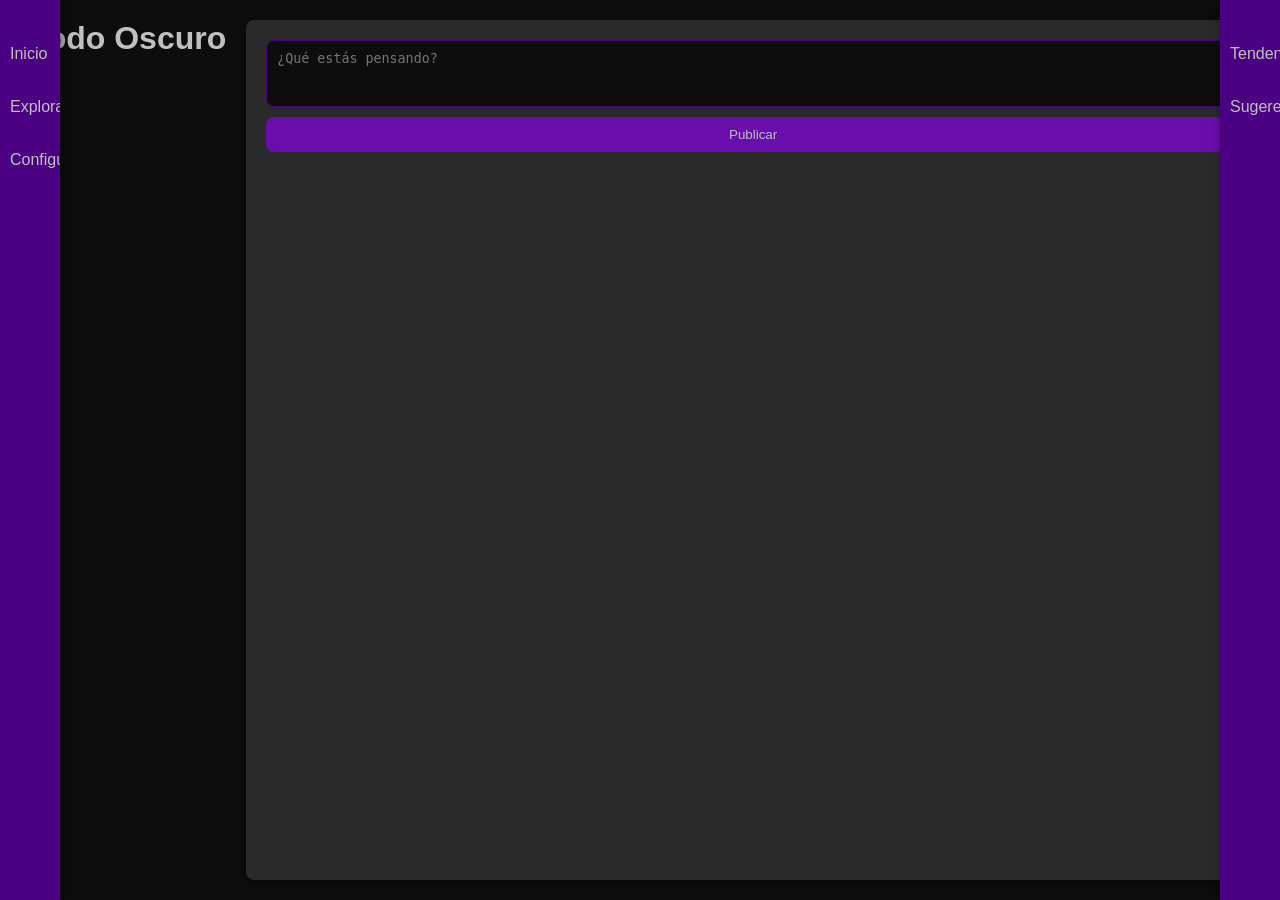
==== index.html @ d4f602e4 "main update Some changes  Co-Authored-By: Shukensha-sys <182382533+Shukensha-sys@users.noreply.githu" ====
<!DOCTYPE html>
<html lang="en">
<head>
    <meta charset="UTF-8">
    <meta name="viewport" content="width=device-width, initial-scale=1.0">
    <title>Proyecto Gótico</title>
    <link rel="stylesheet" href="css/global.css">
    <link rel="stylesheet" href="css/layout.css">
    <link rel="stylesheet" href="css/sidebar.css">
</head>
<body>
    <!-- Barra lateral izquierda -->
    <nav class="sidebar left">
        <ul>
            <li><a href="#">Inicio</a></li>
            <li><a href="#">Explorar</a></li>
            <li><a href="#">Configuración</a></li>
        </ul>
    </nav>

    <!-- Contenedor principal -->
    <main>
        <!-- Encabezado -->
        <header>
            <h1>Modo Oscuro</h1>
        </header>

        <!-- Cuadro de contenido principal -->
        <section class="content">
            <form id="tweetForm">
                <textarea placeholder="¿Qué estás pensando?" rows="3"></textarea>
                <button type="submit">Publicar</button>
            </form>
            <div id="feed">
                <!-- Los tweets generados dinámicamente aparecerán aquí -->
            </div>
        </section>
    </main>

    <!-- Barra lateral derecha -->
    <nav class="sidebar right">
        <ul>
            <li><a href="#">Tendencias</a></li>
            <li><a href="#">Sugerencias</a></li>
        </ul>
    </nav>

    <script src="js/sidebar.js"></script>
</body>
</html>
---- css/global.css ----
:root {
    --dark-violet: #4B0082;
    --black: #0D0D0D;
    --gunmetal-gray: #2A2A2A;
    --silver: #C0C0C0;
    --rich-purple: #6A0DAD;
    --text-color: var(--silver);
    --border-radius: 8px;
}

* {
    margin: 0;
    padding: 0;
    box-sizing: border-box;
}

body {
    background-color: var(--black);
    color: var(--text-color);
    font-family: Arial, sans-serif;
    display: flex;
    min-height: 100vh;
}
---- css/layout.css ----
main {
    display: flex;
    flex: 1;
    padding: 20px;
    gap: 20px;
}

header {
    text-align: center;
    color: var(--silver);
    margin-bottom: 20px;
}

.content {
    flex: 2;
    background-color: var(--gunmetal-gray);
    border-radius: var(--border-radius);
    padding: 20px;
    box-shadow: 0 2px 10px rgba(0, 0, 0, 0.5);
}

form {
    display: flex;
    flex-direction: column;
    gap: 10px;
}

textarea {
    width: 100%;
    resize: none;
    padding: 10px;
    border: 1px solid var(--dark-violet);
    border-radius: var(--border-radius);
    background-color: var(--black);
    color: var(--silver);
}

button {
    background-color: var(--rich-purple);
    color: var(--silver);
    padding: 10px;
    border: none;
    border-radius: var(--border-radius);
    cursor: pointer;
    transition: background-color 0.3s ease;
}

button:hover {
    background-color: var(--dark-violet);
}
---- css/sidebar.css ----
.sidebar {
    width: 60px; /* Contraída inicialmente */
    background-color: var(--dark-violet);
    transition: width 0.3s ease;
    overflow: hidden;
    position: fixed;
    top: 0;
    bottom: 0;
    display: flex;
    flex-direction: column;
    align-items: center;
    padding-top: 20px;
    box-shadow: 2px 0 10px rgba(0, 0, 0, 0.5);
    color: var(--text-color);
}

.sidebar.left {
    left: 0;
}

.sidebar.right {
    right: 0;
}

.sidebar:hover {
    width: 200px; /* Se expande al pasar el mouse */
    padding-left: 10px;
    padding-right: 10px;
}

.sidebar ul {
    list-style: none;
    padding: 0;
    width: 100%;
}

.sidebar li {
    margin: 15px 0;
}

.sidebar a {
    text-decoration: none;
    color: var(--silver);
    display: block;
    padding: 10px;
    border-radius: var(--border-radius);
    transition: background-color 0.3s ease, color 0.3s ease;
}

.sidebar a:hover {
    background-color: var(--rich-purple);
    color: var(--black);
}
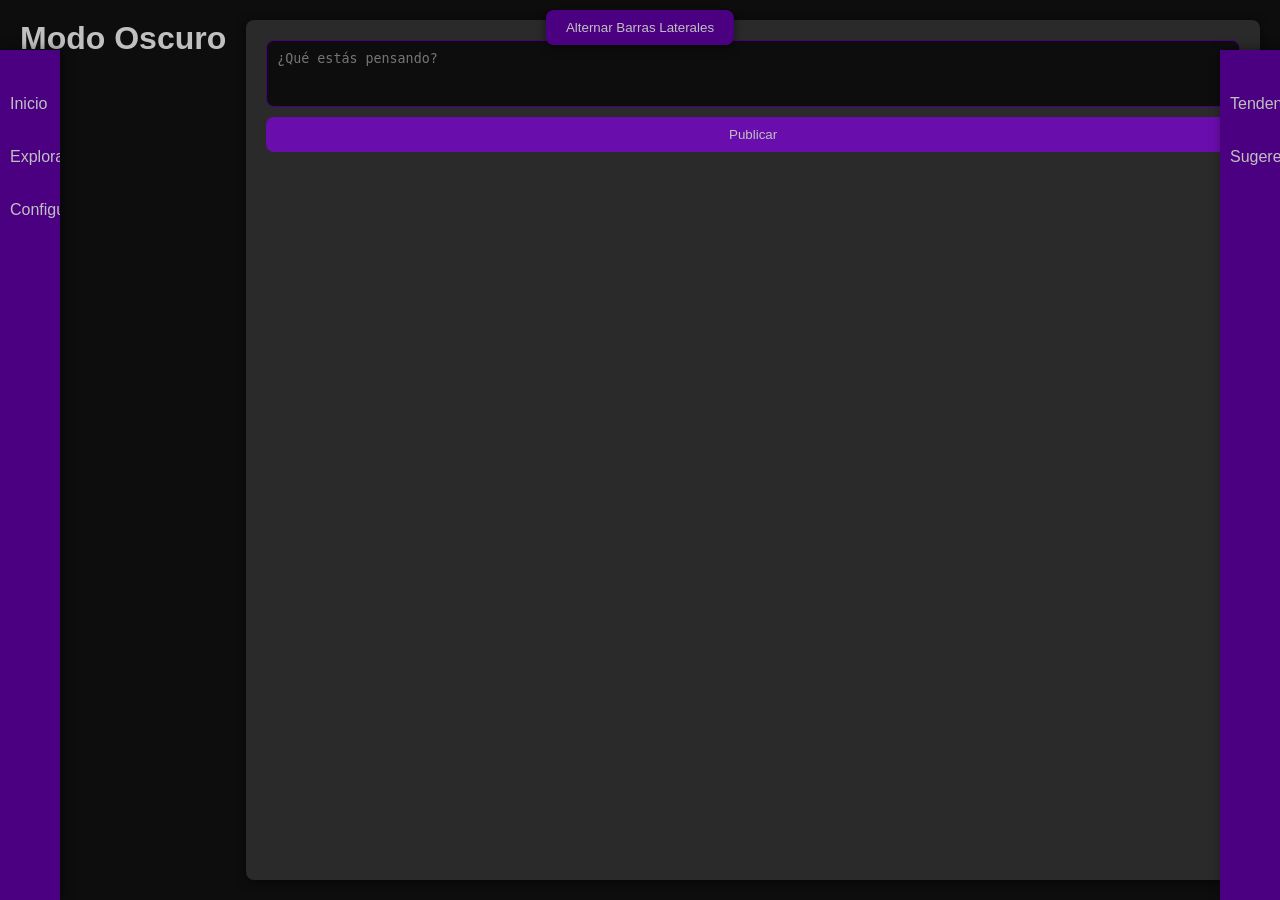
==== commit d06b7297: "sidebar updates interactiviti in the sidevar added  Co-Authored-By: Shukensha-sys <182382533+Shukens" ====
--- a/index.html
+++ b/index.html
@@ -9,6 +9,9 @@
     <link rel="stylesheet" href="css/sidebar.css">
 </head>
 <body>
+    <!-- Botón de alternancia -->
+    <button id="toggleSidebar">Alternar Barras Laterales</button>
+
     <!-- Barra lateral izquierda -->
     <nav class="sidebar left">
         <ul>
@@ -20,20 +23,15 @@
 
     <!-- Contenedor principal -->
     <main>
-        <!-- Encabezado -->
         <header>
             <h1>Modo Oscuro</h1>
         </header>
-
-        <!-- Cuadro de contenido principal -->
         <section class="content">
             <form id="tweetForm">
                 <textarea placeholder="¿Qué estás pensando?" rows="3"></textarea>
                 <button type="submit">Publicar</button>
             </form>
-            <div id="feed">
-                <!-- Los tweets generados dinámicamente aparecerán aquí -->
-            </div>
+            <div id="feed"></div>
         </section>
     </main>
 
--- a/css/sidebar.css
+++ b/css/sidebar.css
@@ -1,10 +1,10 @@
 .sidebar {
-    width: 60px; /* Contraída inicialmente */
+    width: 60px; /* Tamaño reducido */
     background-color: var(--dark-violet);
     transition: width 0.3s ease;
     overflow: hidden;
     position: fixed;
-    top: 0;
+    top: 50px; /* Deja espacio para el botón de alternancia */
     bottom: 0;
     display: flex;
     flex-direction: column;
@@ -22,8 +22,8 @@
     right: 0;
 }
 
-.sidebar:hover {
-    width: 200px; /* Se expande al pasar el mouse */
+.sidebar.expanded {
+    width: 200px; /* Tamaño expandido */
     padding-left: 10px;
     padding-right: 10px;
 }
@@ -50,4 +50,23 @@
 .sidebar a:hover {
     background-color: var(--rich-purple);
     color: var(--black);
+}
+
+#toggleSidebar {
+    position: fixed;
+    top: 10px;
+    left: 50%;
+    transform: translateX(-50%);
+    background-color: var(--dark-violet);
+    color: var(--silver);
+    border: none;
+    border-radius: var(--border-radius);
+    padding: 10px 20px;
+    cursor: pointer;
+    box-shadow: 0 2px 10px rgba(0, 0, 0, 0.5);
+    transition: background-color 0.3s ease;
+}
+
+#toggleSidebar:hover {
+    background-color: var(--rich-purple);
 }
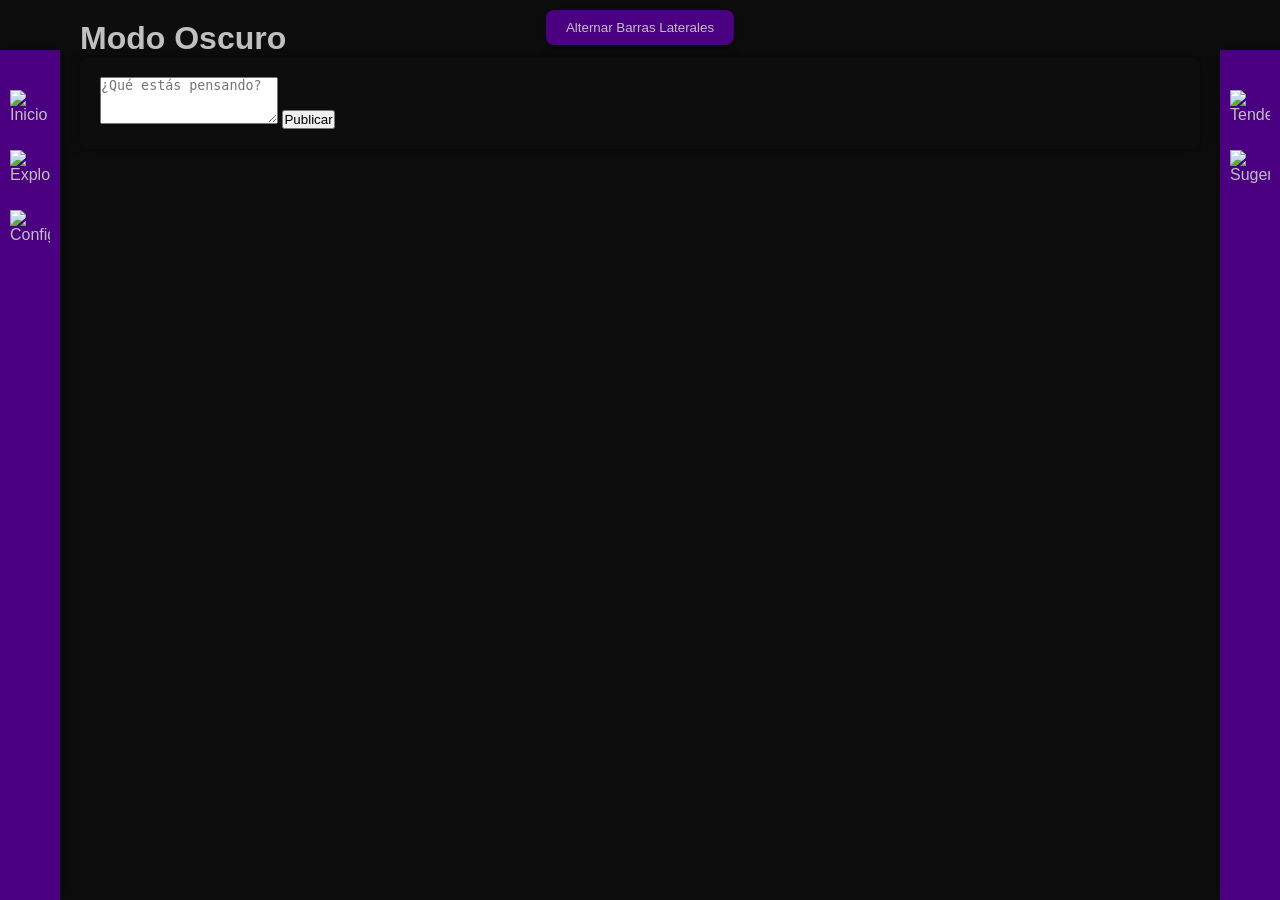
==== commit 6652ef32: "bugs in the sidebar fixed the sidebar and main  Co-Authored-By: Shukensha-sys <182382533+Shukensha-s" ====
--- a/index.html
+++ b/index.html
@@ -7,6 +7,7 @@
     <link rel="stylesheet" href="css/global.css">
     <link rel="stylesheet" href="css/layout.css">
     <link rel="stylesheet" href="css/sidebar.css">
+    <link rel="icon" href="icons/favicon.ico" type="image/x-icon">
 </head>
 <body>
     <!-- Botón de alternancia -->
@@ -15,9 +16,9 @@
     <!-- Barra lateral izquierda -->
     <nav class="sidebar left">
         <ul>
-            <li><a href="#">Inicio</a></li>
-            <li><a href="#">Explorar</a></li>
-            <li><a href="#">Configuración</a></li>
+            <li><img src="icons/home.ico" alt="Inicio" class="sidebar-icon"></li>
+            <li><img src="icons/explore.ico" alt="Explorar" class="sidebar-icon"></li>
+            <li><img src="icons/settings.ico" alt="Configuración" class="sidebar-icon"></li>
         </ul>
     </nav>
 
@@ -38,8 +39,8 @@
     <!-- Barra lateral derecha -->
     <nav class="sidebar right">
         <ul>
-            <li><a href="#">Tendencias</a></li>
-            <li><a href="#">Sugerencias</a></li>
+            <li><img src="icons/trending.ico" alt="Tendencias" class="sidebar-icon"></li>
+            <li><img src="icons/suggestions.ico" alt="Sugerencias" class="sidebar-icon"></li>
         </ul>
     </nav>
 
--- a/css/layout.css
+++ b/css/layout.css
@@ -1,50 +1,71 @@
-main {
+body {
     display: flex;
-    flex: 1;
-    padding: 20px;
-    gap: 20px;
+    flex-direction: row;
+    height: 100vh;
+    margin: 0;
+    background-color: var(--black);
+    color: var(--text-color);
 }
 
-header {
-    text-align: center;
-    color: var(--silver);
-    margin-bottom: 20px;
+/* Barras laterales */
+.sidebar {
+    position: fixed;
+    top: 0;
+    bottom: 0;
+    width: 60px; /* Estado reducido */
+    background-color: var(--dark-violet);
+    transition: width 0.3s ease, background-color 0.3s ease;
+    overflow: hidden;
+    box-shadow: 2px 0 10px rgba(0, 0, 0, 0.5);
 }
 
-.content {
-    flex: 2;
-    background-color: var(--gunmetal-gray);
-    border-radius: var(--border-radius);
-    padding: 20px;
-    box-shadow: 0 2px 10px rgba(0, 0, 0, 0.5);
+.sidebar.expanded {
+    width: 200px; /* Estado expandido */
 }
 
-form {
-    display: flex;
-    flex-direction: column;
-    gap: 10px;
+.sidebar.left {
+    left: 0;
 }
 
-textarea {
-    width: 100%;
-    resize: none;
-    padding: 10px;
-    border: 1px solid var(--dark-violet);
-    border-radius: var(--border-radius);
-    background-color: var(--black);
-    color: var(--silver);
+.sidebar.right {
+    right: 0;
 }
 
-button {
-    background-color: var(--rich-purple);
-    color: var(--silver);
-    padding: 10px;
-    border: none;
-    border-radius: var(--border-radius);
-    cursor: pointer;
-    transition: background-color 0.3s ease;
+/* Ajuste del contenido principal */
+main {
+    flex: 1;
+    margin-left: 60px; /* Espacio para la barra lateral izquierda */
+    margin-right: 60px; /* Espacio para la barra lateral derecha */
+    background-color: var(--dark-gray);
+    padding: 20px;
+    box-sizing: border-box;
 }
 
-button:hover {
-    background-color: var(--dark-violet);
+main.expanded-left {
+    margin-left: 200px; /* Ajusta al expandir la barra izquierda */
+}
+
+main.expanded-right {
+    margin-right: 200px; /* Ajusta al expandir la barra derecha */
+}
+
+/* Íconos de las barras laterales */
+.sidebar-icon {
+    display: block;
+    margin: 20px auto;
+    width: 40px;
+    height: 40px;
+    transition: opacity 0.3s ease;
+}
+
+.sidebar.expanded .sidebar-icon {
+    display: none;
+}
+
+/* Contenido principal */
+.content {
+    background-color: var(--gray);
+    padding: 20px;
+    border-radius: var(--border-radius);
+    box-shadow: 0 0 10px rgba(0, 0, 0, 0.5);
 }
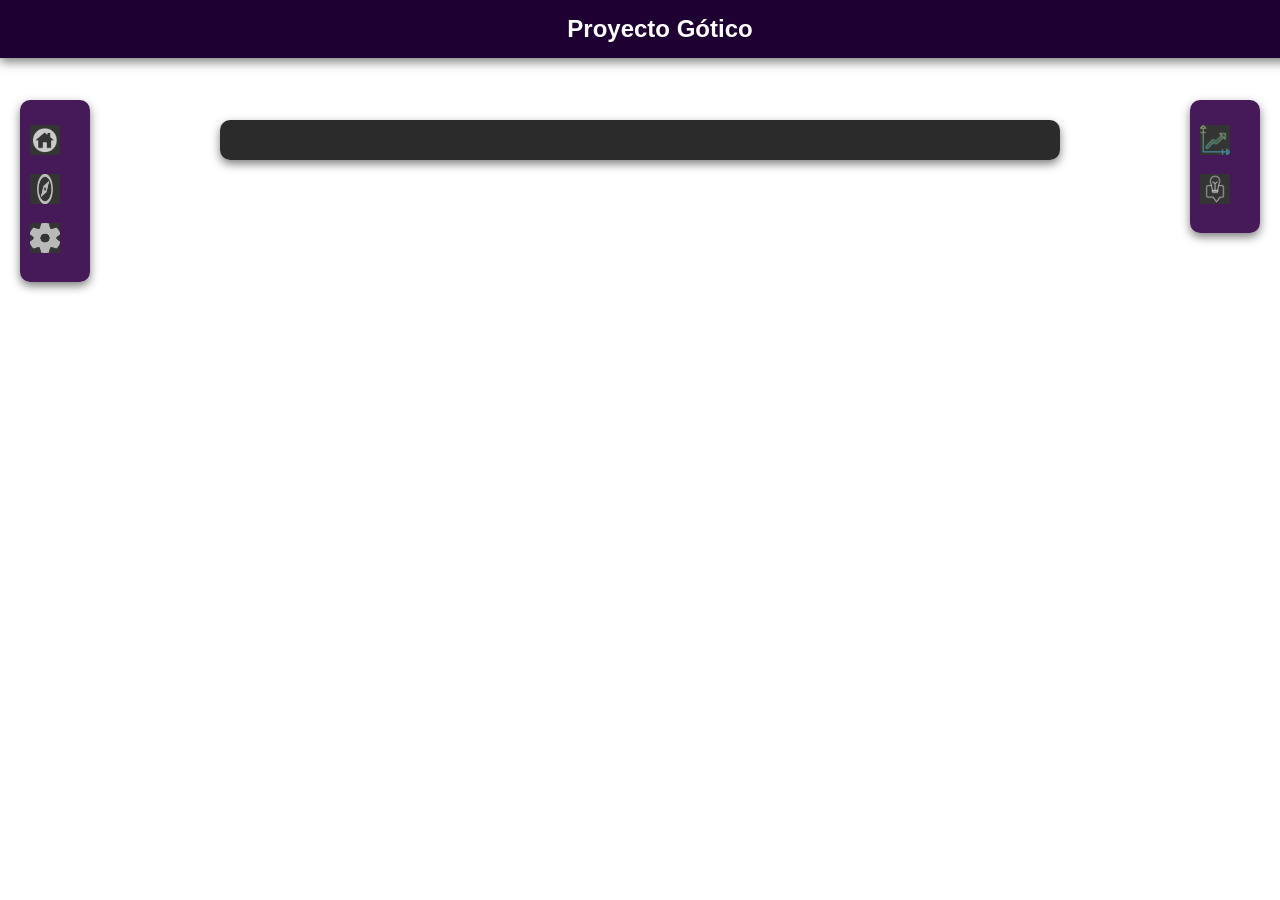
==== commit 2d9200d1: "much work secctions are independients  Co-Authored-By: Shukensha-sys <182382533+Shukensha-sys@users." ====
--- a/index.html
+++ b/index.html
@@ -4,46 +4,44 @@
     <meta charset="UTF-8">
     <meta name="viewport" content="width=device-width, initial-scale=1.0">
     <title>Proyecto Gótico</title>
-    <link rel="stylesheet" href="css/global.css">
-    <link rel="stylesheet" href="css/layout.css">
-    <link rel="stylesheet" href="css/sidebar.css">
-    <link rel="icon" href="icons/favicon.ico" type="image/x-icon">
+    <link rel="stylesheet" href="css/sidebar-left.css">
+    <link rel="stylesheet" href="css/sidebar-right.css">
+    <link rel="stylesheet" href="css/title.css">
+    <link rel="stylesheet" href="css/main.css">
+    <script src="js/navigation.js" defer></script>
 </head>
 <body>
-    <!-- Botón de alternancia -->
-    <button id="toggleSidebar">Alternar Barras Laterales</button>
+    <!-- Título/Navegación -->
+    <header id="title">
+        <h1>Proyecto Gótico</h1>
+    </header>
 
     <!-- Barra lateral izquierda -->
-    <nav class="sidebar left">
+    <nav id="sidebar-left">
         <ul>
-            <li><img src="icons/home.ico" alt="Inicio" class="sidebar-icon"></li>
-            <li><img src="icons/explore.ico" alt="Explorar" class="sidebar-icon"></li>
-            <li><img src="icons/settings.ico" alt="Configuración" class="sidebar-icon"></li>
+            <li><img src="icons/home.ico" alt="Inicio"></li>
+            <li><img src="icons/explore.ico" alt="Explorar"></li>
+            <li><img src="icons/settings.ico" alt="Configuración"></li>
         </ul>
     </nav>
 
-    <!-- Contenedor principal -->
-    <main>
-        <header>
-            <h1>Modo Oscuro</h1>
-        </header>
-        <section class="content">
-            <form id="tweetForm">
-                <textarea placeholder="¿Qué estás pensando?" rows="3"></textarea>
-                <button type="submit">Publicar</button>
-            </form>
-            <div id="feed"></div>
+    <!-- Contenido principal -->
+    <main id="main">
+        <!-- Boceto de contenido -->
+        <!-- 
+        <section>
+            <h2>Título del contenido</h2>
+            <p>Descripción del contenido que agregaré en el futuro...</p>
         </section>
+        -->
     </main>
 
     <!-- Barra lateral derecha -->
-    <nav class="sidebar right">
+    <nav id="sidebar-right">
         <ul>
-            <li><img src="icons/trending.ico" alt="Tendencias" class="sidebar-icon"></li>
-            <li><img src="icons/suggestions.ico" alt="Sugerencias" class="sidebar-icon"></li>
+            <li><img src="icons/trending.ico" alt="Tendencias"></li>
+            <li><img src="icons/suggestions.ico" alt="Sugerencias"></li>
         </ul>
     </nav>
-
-    <script src="js/sidebar.js"></script>
 </body>
 </html>
--- a/css/sidebar-left.css
+++ b/css/sidebar-left.css
@@ -0,0 +1,38 @@
+/* Barra lateral izquierda */
+#sidebar-left {
+    position: absolute;
+    top: 100px;
+    left: 20px;
+    width: 50px;
+    background: rgba(50, 0, 70, 0.9); /* Fondo translúcido */
+    border-radius: 10px;
+    padding: 10px;
+    box-shadow: 0px 4px 10px rgba(0, 0, 0, 0.5);
+    transition: all 0.3s ease;
+    z-index: 500; /* Asegurar que flota sobre el contenido */
+}
+
+#sidebar-left ul {
+    list-style: none;
+    padding: 0;
+    margin: 0;
+}
+
+#sidebar-left li {
+    margin: 15px 0;
+}
+
+#sidebar-left img {
+    width: 30px;
+    height: 30px;
+    filter: invert(80%);
+    transition: transform 0.2s ease;
+}
+
+#sidebar-left:hover {
+    width: 200px;
+}
+
+#sidebar-left:hover img {
+    transform: scale(1.2);
+}
--- a/css/sidebar-right.css
+++ b/css/sidebar-right.css
@@ -0,0 +1,38 @@
+/* Barra lateral derecha */
+#sidebar-right {
+    position: absolute;
+    top: 100px;
+    right: 20px;
+    width: 50px;
+    background: rgba(50, 0, 70, 0.9); /* Fondo translúcido */
+    border-radius: 10px;
+    padding: 10px;
+    box-shadow: 0px 4px 10px rgba(0, 0, 0, 0.5);
+    transition: all 0.3s ease;
+    z-index: 500;
+}
+
+#sidebar-right ul {
+    list-style: none;
+    padding: 0;
+    margin: 0;
+}
+
+#sidebar-right li {
+    margin: 15px 0;
+}
+
+#sidebar-right img {
+    width: 30px;
+    height: 30px;
+    filter: invert(80%);
+    transition: transform 0.2s ease;
+}
+
+#sidebar-right:hover {
+    width: 200px;
+}
+
+#sidebar-right:hover img {
+    transform: scale(1.2);
+}
--- a/css/title.css
+++ b/css/title.css
@@ -0,0 +1,25 @@
+/* Título o barra de navegación superior */
+#title {
+    position: fixed;
+    top: 0;
+    left: 0;
+    width: 100%;
+    background: #1e0032; /* Color oscuro */
+    color: white;
+    padding: 15px 20px;
+    font-family: Arial, sans-serif;
+    font-size: 18px;
+    text-align: center;
+    z-index: 1000;
+    box-shadow: 0px 4px 10px rgba(0, 0, 0, 0.5);
+    transition: top 0.3s ease;
+}
+
+#title.hidden {
+    top: -70px; /* Ocultar cuando se desplaza hacia abajo */
+}
+
+#title h1 {
+    margin: 0;
+    font-size: 24px;
+}
--- a/css/main.css
+++ b/css/main.css
@@ -0,0 +1,24 @@
+/* Contenedor principal */
+#main {
+    margin: 120px auto; /* Asegura espacio para la barra de título */
+    padding: 20px;
+    max-width: 800px;
+    background: rgba(20, 20, 20, 0.9); /* Fondo oscuro */
+    color: white;
+    font-family: Arial, sans-serif;
+    font-size: 16px;
+    border-radius: 10px;
+    box-shadow: 0px 4px 10px rgba(0, 0, 0, 0.5);
+    z-index: 1;
+}
+
+#main h2 {
+    font-size: 24px;
+    margin-bottom: 10px;
+    color: #a46eda; /* Tono violeta */
+}
+
+#main p {
+    line-height: 1.6;
+    margin-bottom: 20px;
+}
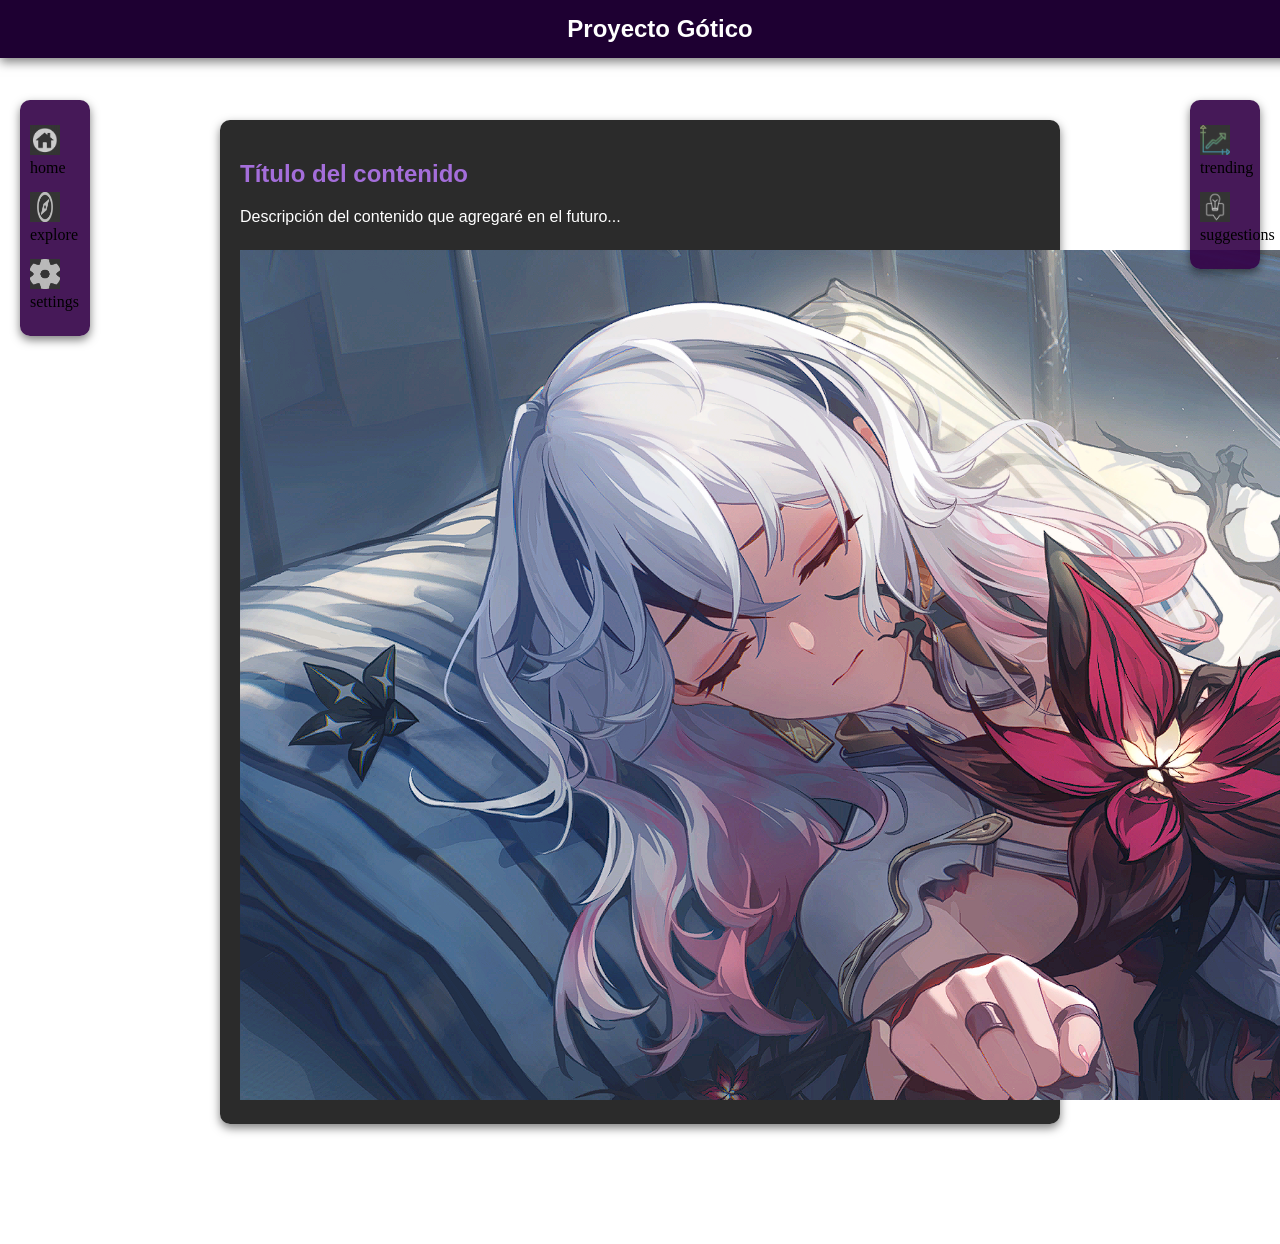
==== commit d18e466b: "content Co-Authored-By: Monarca_32 <135828018+l-monarca32@users.noreply.github.com> Co-Authored-By: " ====
--- a/index.html
+++ b/index.html
@@ -19,9 +19,9 @@
     <!-- Barra lateral izquierda -->
     <nav id="sidebar-left">
         <ul>
-            <li><img src="icons/home.ico" alt="Inicio"></li>
-            <li><img src="icons/explore.ico" alt="Explorar"></li>
-            <li><img src="icons/settings.ico" alt="Configuración"></li>
+            <li><img src="icons/home.ico" alt="Inicio">home</li>
+            <li><img src="icons/explore.ico" alt="Explorar">explore</li>
+            <li><img src="icons/settings.ico" alt="Configuración">settings</li>
         </ul>
     </nav>
 
@@ -34,13 +34,18 @@
             <p>Descripción del contenido que agregaré en el futuro...</p>
         </section>
         -->
+        <section>
+            <h2>Título del contenido</h2>
+            <p>Descripción del contenido que agregaré en el futuro...</p>
+            <img src="assets/img/camellya.png"
+        </section>
     </main>
 
     <!-- Barra lateral derecha -->
     <nav id="sidebar-right">
         <ul>
-            <li><img src="icons/trending.ico" alt="Tendencias"></li>
-            <li><img src="icons/suggestions.ico" alt="Sugerencias"></li>
+            <li><img src="icons/trending.ico" alt="Tendencias">trending</li>
+            <li><img src="icons/suggestions.ico" alt="Sugerencias">suggestions</li>
         </ul>
     </nav>
 </body>
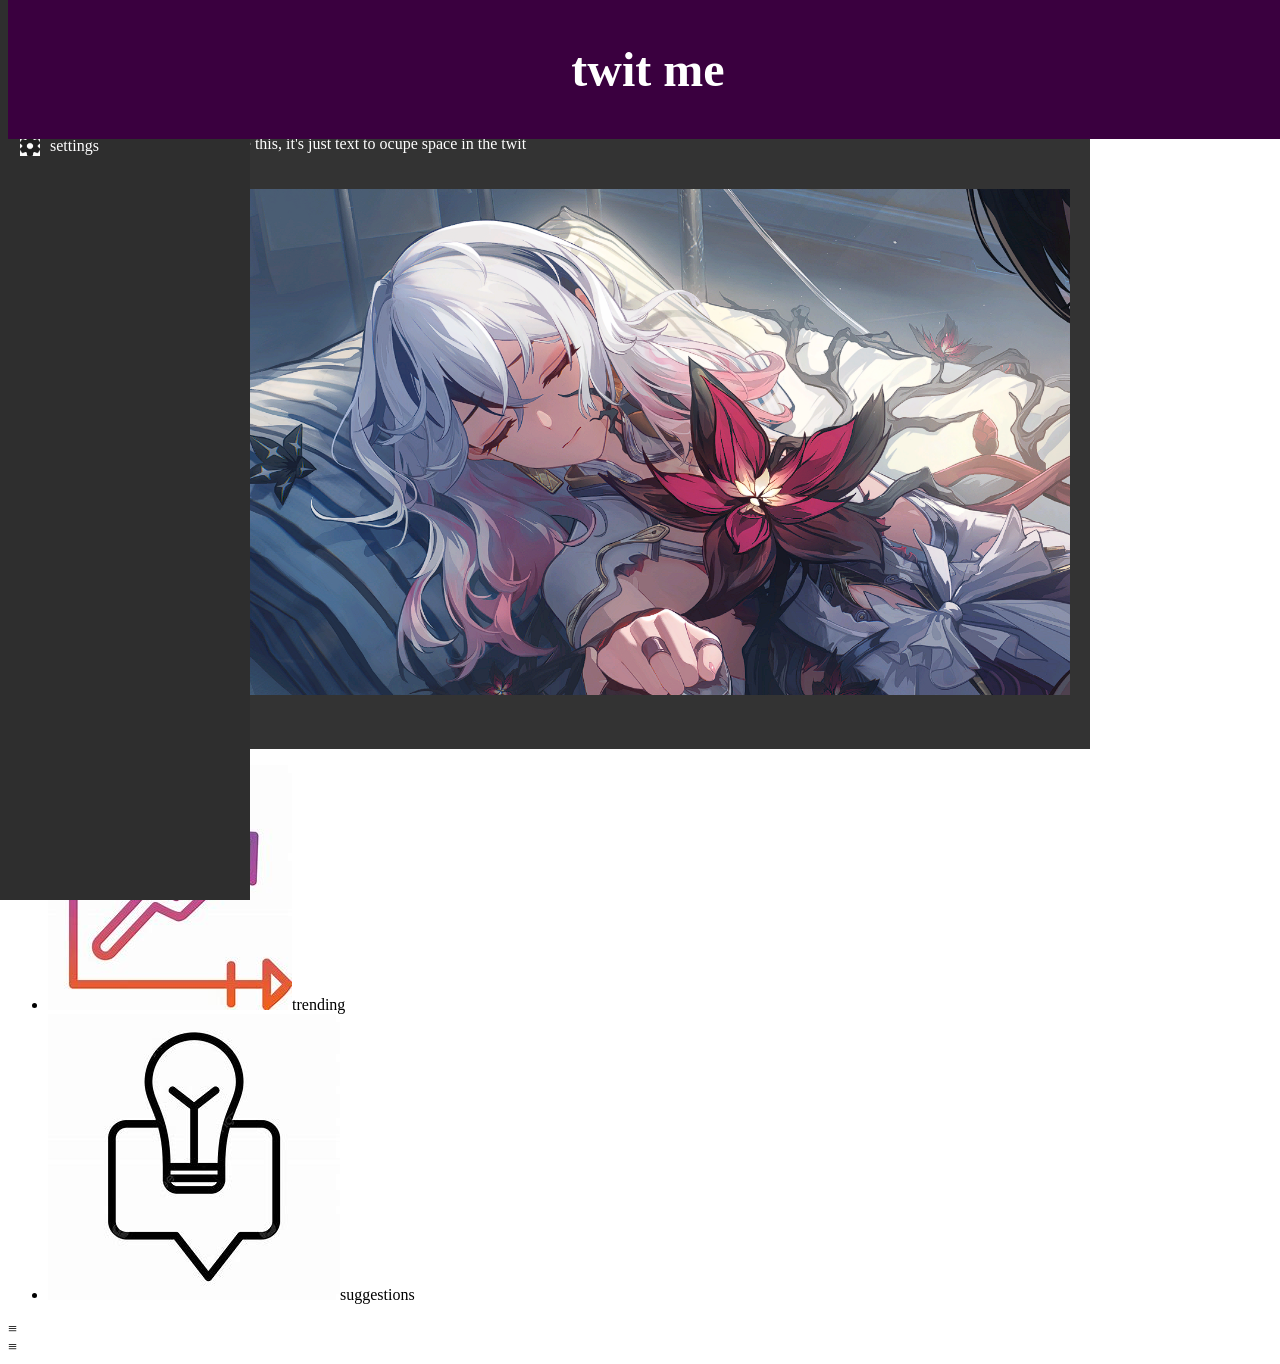
==== commit 0f14f1ed: "update 1.0 Co-Authored-By: Shukensha-sys <182382533+Shukensha-sys@users.noreply.github.com> Co-Autho" ====
--- a/index.html
+++ b/index.html
@@ -3,50 +3,45 @@
 <head>
     <meta charset="UTF-8">
     <meta name="viewport" content="width=device-width, initial-scale=1.0">
-    <title>Proyecto Gótico</title>
+    <title>Twit me</title>
     <link rel="stylesheet" href="css/sidebar-left.css">
     <link rel="stylesheet" href="css/sidebar-right.css">
     <link rel="stylesheet" href="css/title.css">
     <link rel="stylesheet" href="css/main.css">
+    <link rel="stylesheet" href="css/responsive.css">
     <script src="js/navigation.js" defer></script>
 </head>
 <body>
     <!-- Título/Navegación -->
     <header id="title">
-        <h1>Proyecto Gótico</h1>
+        <h1>twit me</h1>
     </header>
 
     <!-- Barra lateral izquierda -->
-    <nav id="sidebar-left">
+    <aside id="sidebar-left">
         <ul>
             <li><img src="icons/home.ico" alt="Inicio">home</li>
             <li><img src="icons/explore.ico" alt="Explorar">explore</li>
             <li><img src="icons/settings.ico" alt="Configuración">settings</li>
         </ul>
-    </nav>
+    </aside>
 
     <!-- Contenido principal -->
     <main id="main">
-        <!-- Boceto de contenido -->
-        <!-- 
         <section>
-            <h2>Título del contenido</h2>
-            <p>Descripción del contenido que agregaré en el futuro...</p>
-        </section>
-        -->
-        <section>
-            <h2>Título del contenido</h2>
-            <p>Descripción del contenido que agregaré en el futuro...</p>
-            <img src="assets/img/camellya.png"
+            <h2>test1 - camellya image</h2>
+            <p>that's a thes with one big image...</p>
+            <p>ignore this, it's just text to ocupe space in the twit</p>
+            <img src="assets/img/camellya.png" alt="Camellya image">
         </section>
     </main>
 
     <!-- Barra lateral derecha -->
-    <nav id="sidebar-right">
+    <aside id="sidebar-right">
         <ul>
             <li><img src="icons/trending.ico" alt="Tendencias">trending</li>
             <li><img src="icons/suggestions.ico" alt="Sugerencias">suggestions</li>
         </ul>
-    </nav>
+    </aside>
 </body>
 </html>
--- a/css/sidebar-left.css
+++ b/css/sidebar-left.css
@@ -1,38 +1,45 @@
-/* Barra lateral izquierda */
+/* Sidebar izquierda (navegación vertical) */
 #sidebar-left {
-    position: absolute;
-    top: 100px;
-    left: 20px;
-    width: 50px;
-    background: rgba(50, 0, 70, 0.9); /* Fondo translúcido */
-    border-radius: 10px;
-    padding: 10px;
-    box-shadow: 0px 4px 10px rgba(0, 0, 0, 0.5);
-    transition: all 0.3s ease;
-    z-index: 500; /* Asegurar que flota sobre el contenido */
+    position: fixed;
+    top: 0;
+    left: 0;
+    height: 100%;
+    width: 250px;
+    background-color: #2e2e2e;  /* Fondo oscuro */
+    color: white;
+    padding: 20px;
+    box-sizing: border-box;
+    display: flex;
+    flex-direction: column;
+    justify-content: flex-start;
+    z-index: 2;  /* Asegura que la barra lateral esté por encima del contenido */
 }
 
 #sidebar-left ul {
     list-style: none;
     padding: 0;
-    margin: 0;
 }
 
 #sidebar-left li {
-    margin: 15px 0;
+    margin: 20px 0;
+    display: flex;
+    align-items: center;
+    cursor: pointer;
 }
 
-#sidebar-left img {
-    width: 30px;
-    height: 30px;
-    filter: invert(80%);
-    transition: transform 0.2s ease;
+#sidebar-left li img {
+    margin-right: 10px;
+    width: 20px;
+    height: 20px;
 }
 
-#sidebar-left:hover {
-    width: 200px;
+#sidebar-left li:hover {
+    background-color: #444;
 }
 
-#sidebar-left:hover img {
-    transform: scale(1.2);
+/* Para ocultar la barra lateral en dispositivos pequeños (por defecto) */
+@media (max-width: 768px) {
+    #sidebar-left {
+        display: none;  /* Ocultar en dispositivos móviles */
+    }
 }
--- a/css/sidebar-right.css
+++ b/css/sidebar-right.css
@@ -1,38 +1,45 @@
-/* Barra lateral derecha */
-#sidebar-right {
-    position: absolute;
-    top: 100px;
-    right: 20px;
-    width: 50px;
-    background: rgba(50, 0, 70, 0.9); /* Fondo translúcido */
-    border-radius: 10px;
-    padding: 10px;
-    box-shadow: 0px 4px 10px rgba(0, 0, 0, 0.5);
-    transition: all 0.3s ease;
-    z-index: 500;
+/* Sidebar izquierda (navegación vertical) */
+#sidebar-left {
+    position: fixed;
+    top: 0;
+    left: 0;
+    height: 100%;
+    width: 250px;
+    background-color: #2e2e2e;  /* Fondo oscuro */
+    color: white;
+    padding: 20px;
+    box-sizing: border-box;
+    display: flex;
+    flex-direction: column;
+    justify-content: flex-start;
+    z-index: 2;  /* Asegura que la barra lateral esté por encima del contenido */
 }
 
-#sidebar-right ul {
+#sidebar-left ul {
     list-style: none;
     padding: 0;
-    margin: 0;
 }
 
-#sidebar-right li {
-    margin: 15px 0;
+#sidebar-left li {
+    margin: 20px 0;
+    display: flex;
+    align-items: center;
+    cursor: pointer;
 }
 
-#sidebar-right img {
-    width: 30px;
-    height: 30px;
-    filter: invert(80%);
-    transition: transform 0.2s ease;
+#sidebar-left li img {
+    margin-right: 10px;
+    width: 20px;
+    height: 20px;
 }
 
-#sidebar-right:hover {
-    width: 200px;
+#sidebar-left li:hover {
+    background-color: #444;
 }
 
-#sidebar-right:hover img {
-    transform: scale(1.2);
+/* Para ocultar la barra lateral en dispositivos pequeños (por defecto) */
+@media (max-width: 768px) {
+    #sidebar-left {
+        display: none;  /* Ocultar en dispositivos móviles */
+    }
 }
--- a/css/title.css
+++ b/css/title.css
@@ -1,25 +1,16 @@
-/* Título o barra de navegación superior */
 #title {
     position: fixed;
     top: 0;
-    left: 0;
     width: 100%;
-    background: #1e0032; /* Color oscuro */
-    color: white;
-    padding: 15px 20px;
-    font-family: Arial, sans-serif;
-    font-size: 18px;
+    background-color: #3a003f;
+    color: #fff;
     text-align: center;
+    padding: 10px 0;
+    font-size: 1.5rem;
     z-index: 1000;
-    box-shadow: 0px 4px 10px rgba(0, 0, 0, 0.5);
-    transition: top 0.3s ease;
+    transition: transform 0.3s;
 }
 
 #title.hidden {
-    top: -70px; /* Ocultar cuando se desplaza hacia abajo */
-}
-
-#title h1 {
-    margin: 0;
-    font-size: 24px;
+    transform: translateY(-100%);
 }
--- a/css/main.css
+++ b/css/main.css
@@ -1,24 +1,26 @@
-/* Contenedor principal */
+/* Estilos del contenedor principal */
 #main {
-    margin: 120px auto; /* Asegura espacio para la barra de título */
+    margin: 0 auto;
     padding: 20px;
-    max-width: 800px;
-    background: rgba(20, 20, 20, 0.9); /* Fondo oscuro */
+    max-width: 900px;  /* Limita el ancho del contenido */
+    background-color: #333;
     color: white;
-    font-family: Arial, sans-serif;
-    font-size: 16px;
-    border-radius: 10px;
-    box-shadow: 0px 4px 10px rgba(0, 0, 0, 0.5);
-    z-index: 1;
+    box-sizing: border-box;
+}
+
+/* Estilos para cada sección dentro del contenedor principal */
+#main section {
+    margin-bottom: 30px;
 }
 
 #main h2 {
-    font-size: 24px;
+    font-size: 1.8rem;
     margin-bottom: 10px;
-    color: #a46eda; /* Tono violeta */
 }
 
-#main p {
-    line-height: 1.6;
-    margin-bottom: 20px;
+/* Imágenes dentro del contenedor principal */
+#main img {
+    width: 100%;  /* Redimensiona la imagen para que no desborde el contenedor */
+    height: auto;
+    margin-top: 20px;
 }
--- a/css/responsive.css
+++ b/css/responsive.css
@@ -0,0 +1,44 @@
+/* Estilos para dispositivos móviles */
+@media (max-width: 768px) {
+    /* Estilos generales para el contenedor principal */
+    #main {
+        padding: 10px;
+        margin-left: 0;
+        margin-right: 0;
+        max-width: none;  /* Elimina el ancho máximo */
+    }
+
+    /* Ajustes para el título */
+    #title h1 {
+        font-size: 1.8rem;
+    }
+
+    /* Cambiar las barras laterales */
+    #sidebar-left, #sidebar-right {
+        width: 100%;
+        height: auto;
+        position: relative;
+        display: none;  /* Ocultar las barras laterales por defecto */
+    }
+
+    #sidebar-left.active, #sidebar-right.active {
+        display: block;  /* Mostrar cuando se activa */
+    }
+
+    /* Botones para mostrar/ocultar las barras laterales */
+    .sidebar-toggle-btn {
+        position: fixed;
+        top: 20px;
+        left: 10px;
+        background-color: #4b3f72;
+        color: white;
+        padding: 10px;
+        cursor: pointer;
+        z-index: 3;
+    }
+
+    .sidebar-toggle-btn.right {
+        left: auto;
+        right: 10px;
+    }
+}
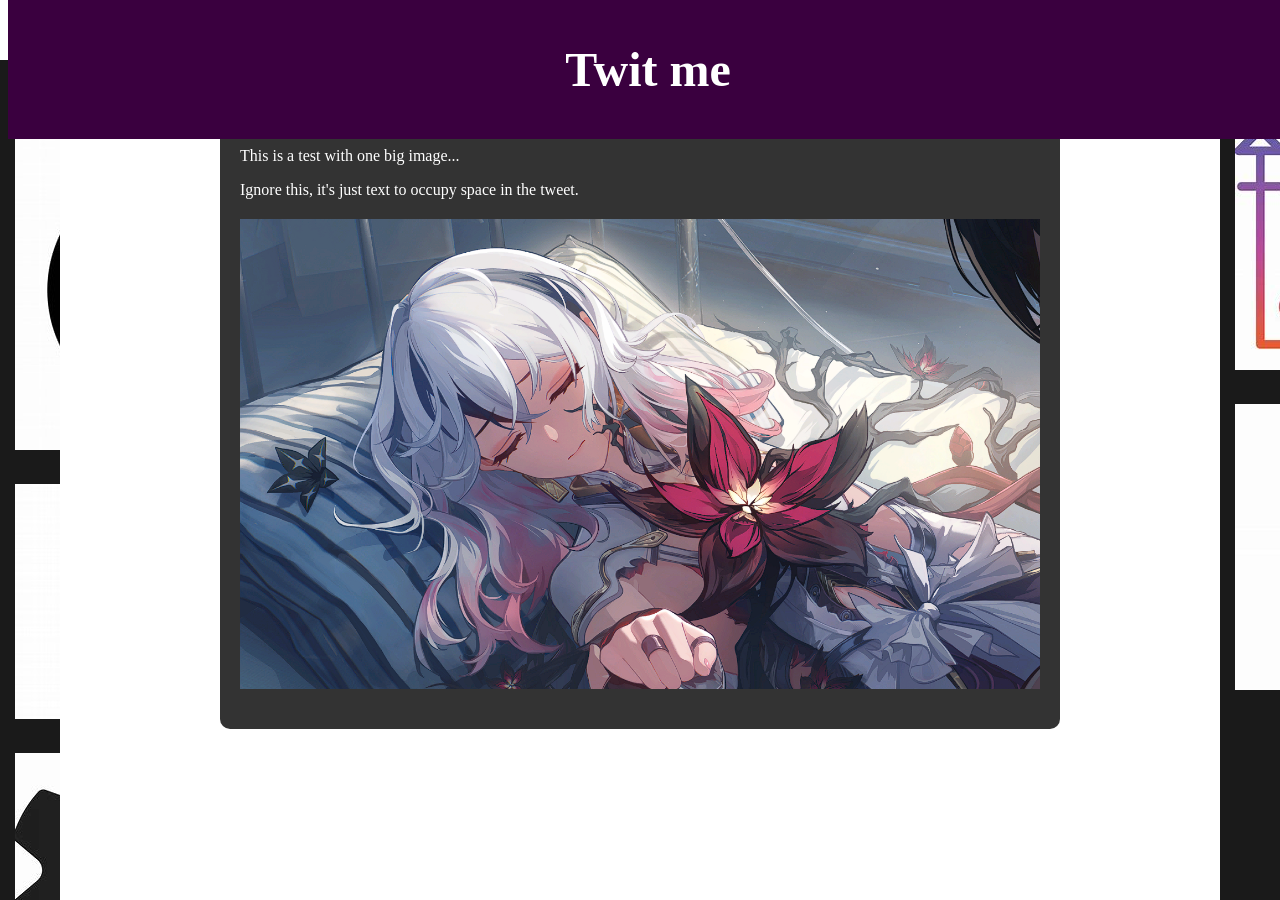
==== commit 74b70078: "update 1.0.1" ====
--- a/index.html
+++ b/index.html
@@ -9,38 +9,40 @@
     <link rel="stylesheet" href="css/title.css">
     <link rel="stylesheet" href="css/main.css">
     <link rel="stylesheet" href="css/responsive.css">
-    <script src="js/navigation.js" defer></script>
+    <script src="js/sidebar-toggle.js" defer></script>
 </head>
 <body>
-    <!-- Título/Navegación -->
+    <!-- Título -->
     <header id="title">
-        <h1>twit me</h1>
+        <h1>Twit me</h1>
     </header>
 
     <!-- Barra lateral izquierda -->
-    <aside id="sidebar-left">
+    <aside id="sidebar-left" class="collapsed">
+        <button class="toggle-btn" aria-label="Toggle Sidebar">☰</button>
         <ul>
-            <li><img src="icons/home.ico" alt="Inicio">home</li>
-            <li><img src="icons/explore.ico" alt="Explorar">explore</li>
-            <li><img src="icons/settings.ico" alt="Configuración">settings</li>
+            <li class="icon"><img src="icons/home.ico" alt="Home"></li>
+            <li class="icon"><img src="icons/explore.ico" alt="Explore"></li>
+            <li class="icon"><img src="icons/settings.ico" alt="Settings"></li>
         </ul>
     </aside>
 
     <!-- Contenido principal -->
     <main id="main">
         <section>
-            <h2>test1 - camellya image</h2>
-            <p>that's a thes with one big image...</p>
-            <p>ignore this, it's just text to ocupe space in the twit</p>
-            <img src="assets/img/camellya.png" alt="Camellya image">
+            <h2>Test1 - Camellya Image</h2>
+            <p>This is a test with one big image...</p>
+            <p>Ignore this, it's just text to occupy space in the tweet.</p>
+            <img src="assets/img/camellya.png" alt="Camellya">
         </section>
     </main>
 
     <!-- Barra lateral derecha -->
-    <aside id="sidebar-right">
+    <aside id="sidebar-right" class="collapsed">
+        <button class="toggle-btn" aria-label="Toggle Sidebar">☰</button>
         <ul>
-            <li><img src="icons/trending.ico" alt="Tendencias">trending</li>
-            <li><img src="icons/suggestions.ico" alt="Sugerencias">suggestions</li>
+            <li class="icon"><img src="icons/trending.ico" alt="Trending"></li>
+            <li class="icon"><img src="icons/suggestions.ico" alt="Suggestions"></li>
         </ul>
     </aside>
 </body>
--- a/css/sidebar-left.css
+++ b/css/sidebar-left.css
@@ -1,45 +1,36 @@
-/* Sidebar izquierda (navegación vertical) */
 #sidebar-left {
+    width: 60px;
+    background-color: #1a1a1a;
     position: fixed;
-    top: 0;
+    top: 60px;
     left: 0;
-    height: 100%;
-    width: 250px;
-    background-color: #2e2e2e;  /* Fondo oscuro */
-    color: white;
-    padding: 20px;
-    box-sizing: border-box;
-    display: flex;
-    flex-direction: column;
-    justify-content: flex-start;
-    z-index: 2;  /* Asegura que la barra lateral esté por encima del contenido */
+    height: calc(100% - 60px);
+    transition: width 0.3s ease;
+    overflow: hidden;
+}
+
+#sidebar-left.expanded {
+    width: 200px;
 }
 
 #sidebar-left ul {
     list-style: none;
     padding: 0;
+    margin: 0;
 }
 
 #sidebar-left li {
-    margin: 20px 0;
-    display: flex;
-    align-items: center;
+    padding: 15px;
+    text-align: center;
+    color: #fff;
+    font-size: 14px;
+}
+
+.toggle-btn {
+    background: transparent;
+    color: #fff;
+    border: none;
+    font-size: 24px;
+    margin: 10px;
     cursor: pointer;
 }
-
-#sidebar-left li img {
-    margin-right: 10px;
-    width: 20px;
-    height: 20px;
-}
-
-#sidebar-left li:hover {
-    background-color: #444;
-}
-
-/* Para ocultar la barra lateral en dispositivos pequeños (por defecto) */
-@media (max-width: 768px) {
-    #sidebar-left {
-        display: none;  /* Ocultar en dispositivos móviles */
-    }
-}
--- a/css/sidebar-right.css
+++ b/css/sidebar-right.css
@@ -1,45 +1,36 @@
-/* Sidebar izquierda (navegación vertical) */
-#sidebar-left {
+#sidebar-right {
+    width: 60px;
+    background-color: #1a1a1a;
     position: fixed;
-    top: 0;
-    left: 0;
-    height: 100%;
-    width: 250px;
-    background-color: #2e2e2e;  /* Fondo oscuro */
-    color: white;
-    padding: 20px;
-    box-sizing: border-box;
-    display: flex;
-    flex-direction: column;
-    justify-content: flex-start;
-    z-index: 2;  /* Asegura que la barra lateral esté por encima del contenido */
+    top: 60px;
+    right: 0;
+    height: calc(100% - 60px);
+    transition: width 0.3s ease;
+    overflow: hidden;
 }
 
-#sidebar-left ul {
+#sidebar-right.expanded {
+    width: 200px;
+}
+
+#sidebar-right ul {
     list-style: none;
     padding: 0;
+    margin: 0;
 }
 
-#sidebar-left li {
-    margin: 20px 0;
-    display: flex;
-    align-items: center;
-    cursor: pointer;
+#sidebar-right li {
+    padding: 15px;
+    text-align: center;
+    color: #fff;
+    font-size: 14px;
 }
 
-#sidebar-left li img {
-    margin-right: 10px;
-    width: 20px;
-    height: 20px;
-}
-
-#sidebar-left li:hover {
-    background-color: #444;
-}
-
-/* Para ocultar la barra lateral en dispositivos pequeños (por defecto) */
-@media (max-width: 768px) {
-    #sidebar-left {
-        display: none;  /* Ocultar en dispositivos móviles */
-    }
+.toggle-btn {
+    background: transparent;
+    color: #fff;
+    border: none;
+    font-size: 24px;
+    margin: 10px;
+    cursor: pointer;
 }
--- a/css/main.css
+++ b/css/main.css
@@ -1,26 +1,16 @@
-/* Estilos del contenedor principal */
 #main {
-    margin: 0 auto;
+    margin: 60px auto;
+    max-width: 800px;
     padding: 20px;
-    max-width: 900px;  /* Limita el ancho del contenido */
     background-color: #333;
-    color: white;
-    box-sizing: border-box;
+    color: #fff;
+    border-radius: 10px;
+    overflow: auto;
 }
 
-/* Estilos para cada sección dentro del contenedor principal */
-#main section {
-    margin-bottom: 30px;
-}
-
-#main h2 {
-    font-size: 1.8rem;
-    margin-bottom: 10px;
-}
-
-/* Imágenes dentro del contenedor principal */
 #main img {
-    width: 100%;  /* Redimensiona la imagen para que no desborde el contenedor */
+    max-width: 100%;
     height: auto;
-    margin-top: 20px;
+    display: block;
+    margin: 20px auto;
 }
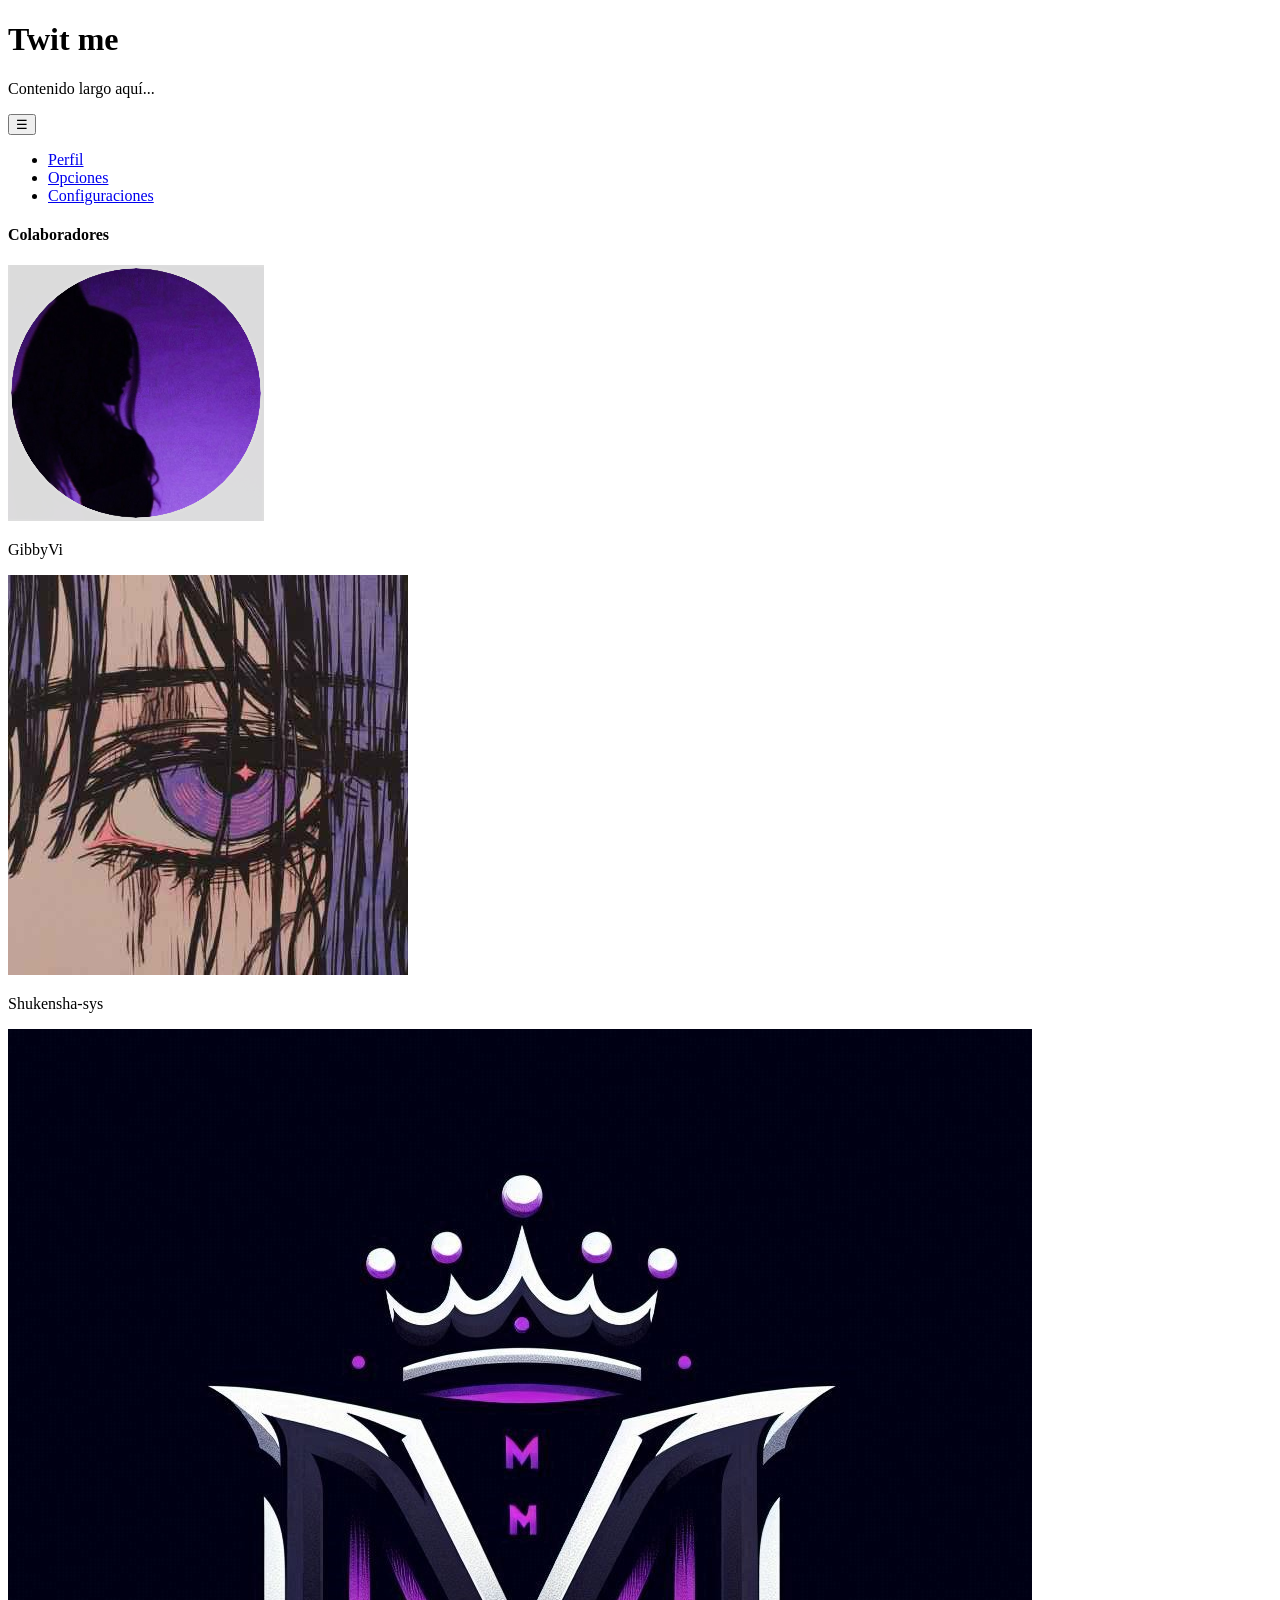
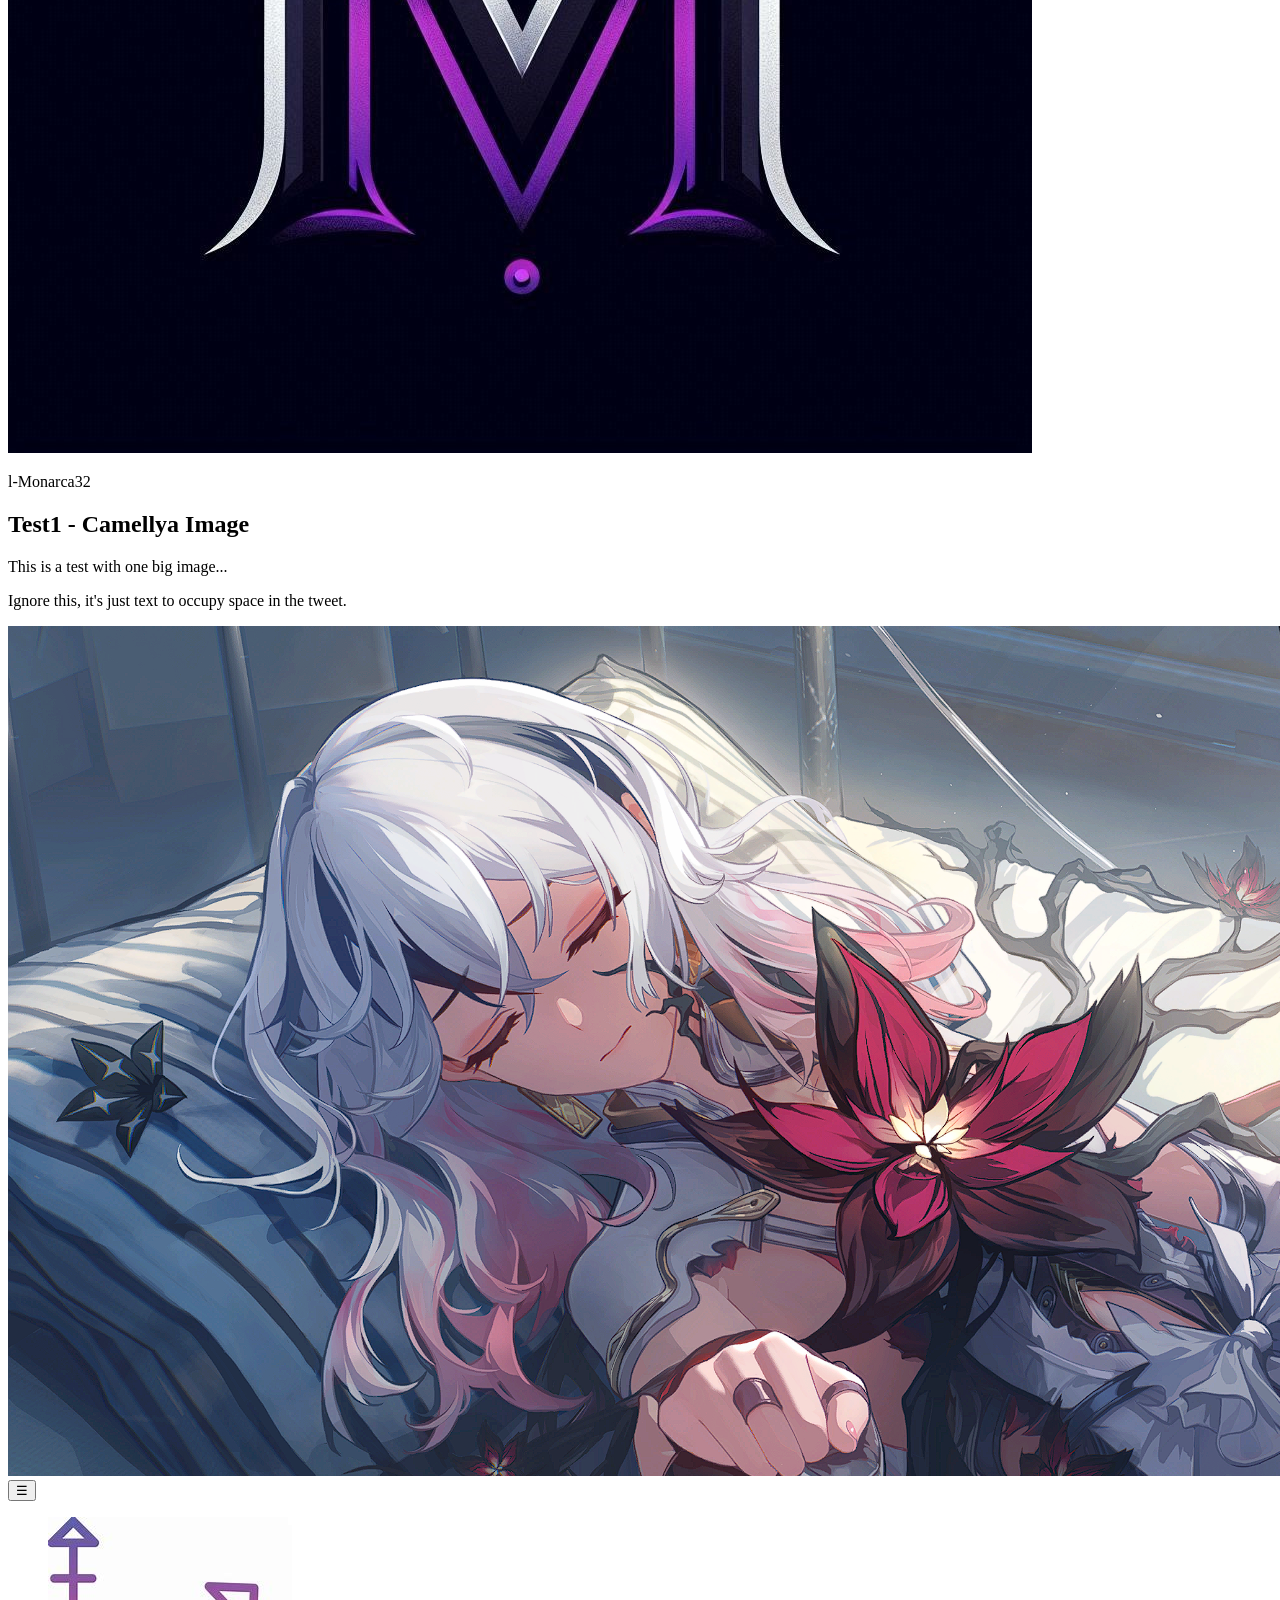
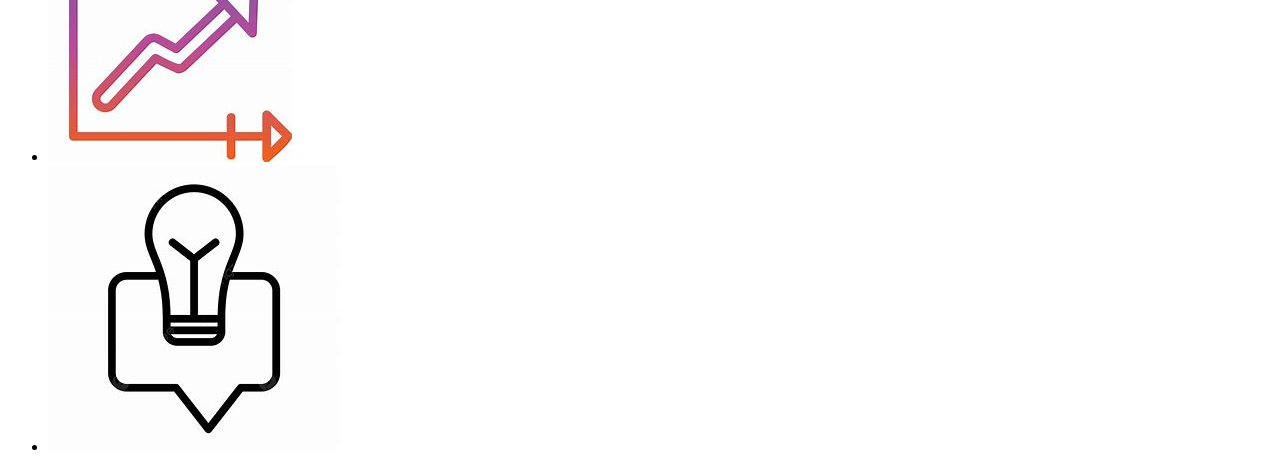
==== commit 6e837ab2: "Update 1.0.2 Co-Authored-By: Shukensha-sys <182382533+Shukensha-sys@users.noreply.github.com> Co-Aut" ====
--- a/index.html
+++ b/index.html
@@ -12,20 +12,41 @@
     <script src="js/sidebar-toggle.js" defer></script>
 </head>
 <body>
-    <!-- Título -->
-    <header id="title">
+    <header class="main-header">
         <h1>Twit me</h1>
-    </header>
+      </header>
+      <main>
+        <div class="content">
+          <!-- Contenido de prueba para desplazar -->
+          <p>Contenido largo aquí...</p>
+        </div>
+      </main>
 
-    <!-- Barra lateral izquierda -->
-    <aside id="sidebar-left" class="collapsed">
-        <button class="toggle-btn" aria-label="Toggle Sidebar">☰</button>
-        <ul>
-            <li class="icon"><img src="icons/home.ico" alt="Home"></li>
-            <li class="icon"><img src="icons/explore.ico" alt="Explore"></li>
-            <li class="icon"><img src="icons/settings.ico" alt="Settings"></li>
-        </ul>
-    </aside>
+      <div class="sidebar-left">
+        <button class="toggle-sidebar">☰</button>
+        <div class="sidebar-content">
+            <ul class="user-options">
+                <li><a href="#">Perfil</a></li>
+                <li><a href="#">Opciones</a></li>
+                <li><a href="#">Configuraciones</a></li>
+            </ul>
+            <div class="collaborators">
+                <h4>Colaboradores</h4>
+                <div class="collab-profile">
+                    <img src="assets/sidebar-left/GibbyViolette.png" alt="GibbyVi">
+                    <p>GibbyVi</p>
+                </div>
+                <div class="collab-profile">
+                    <img src="assets/sidebar-left/sys.jpg" alt="Shukensha-sys">
+                    <p>Shukensha-sys</p>
+                </div>
+                <div class="collab-profile">
+                    <img src="assets/sidebar-left/Monarca.jpg" alt="l-Monarca32">
+                    <p>l-Monarca32</p>
+                </div>
+            </div>
+        </div>
+    </div>    
 
     <!-- Contenido principal -->
     <main id="main">
